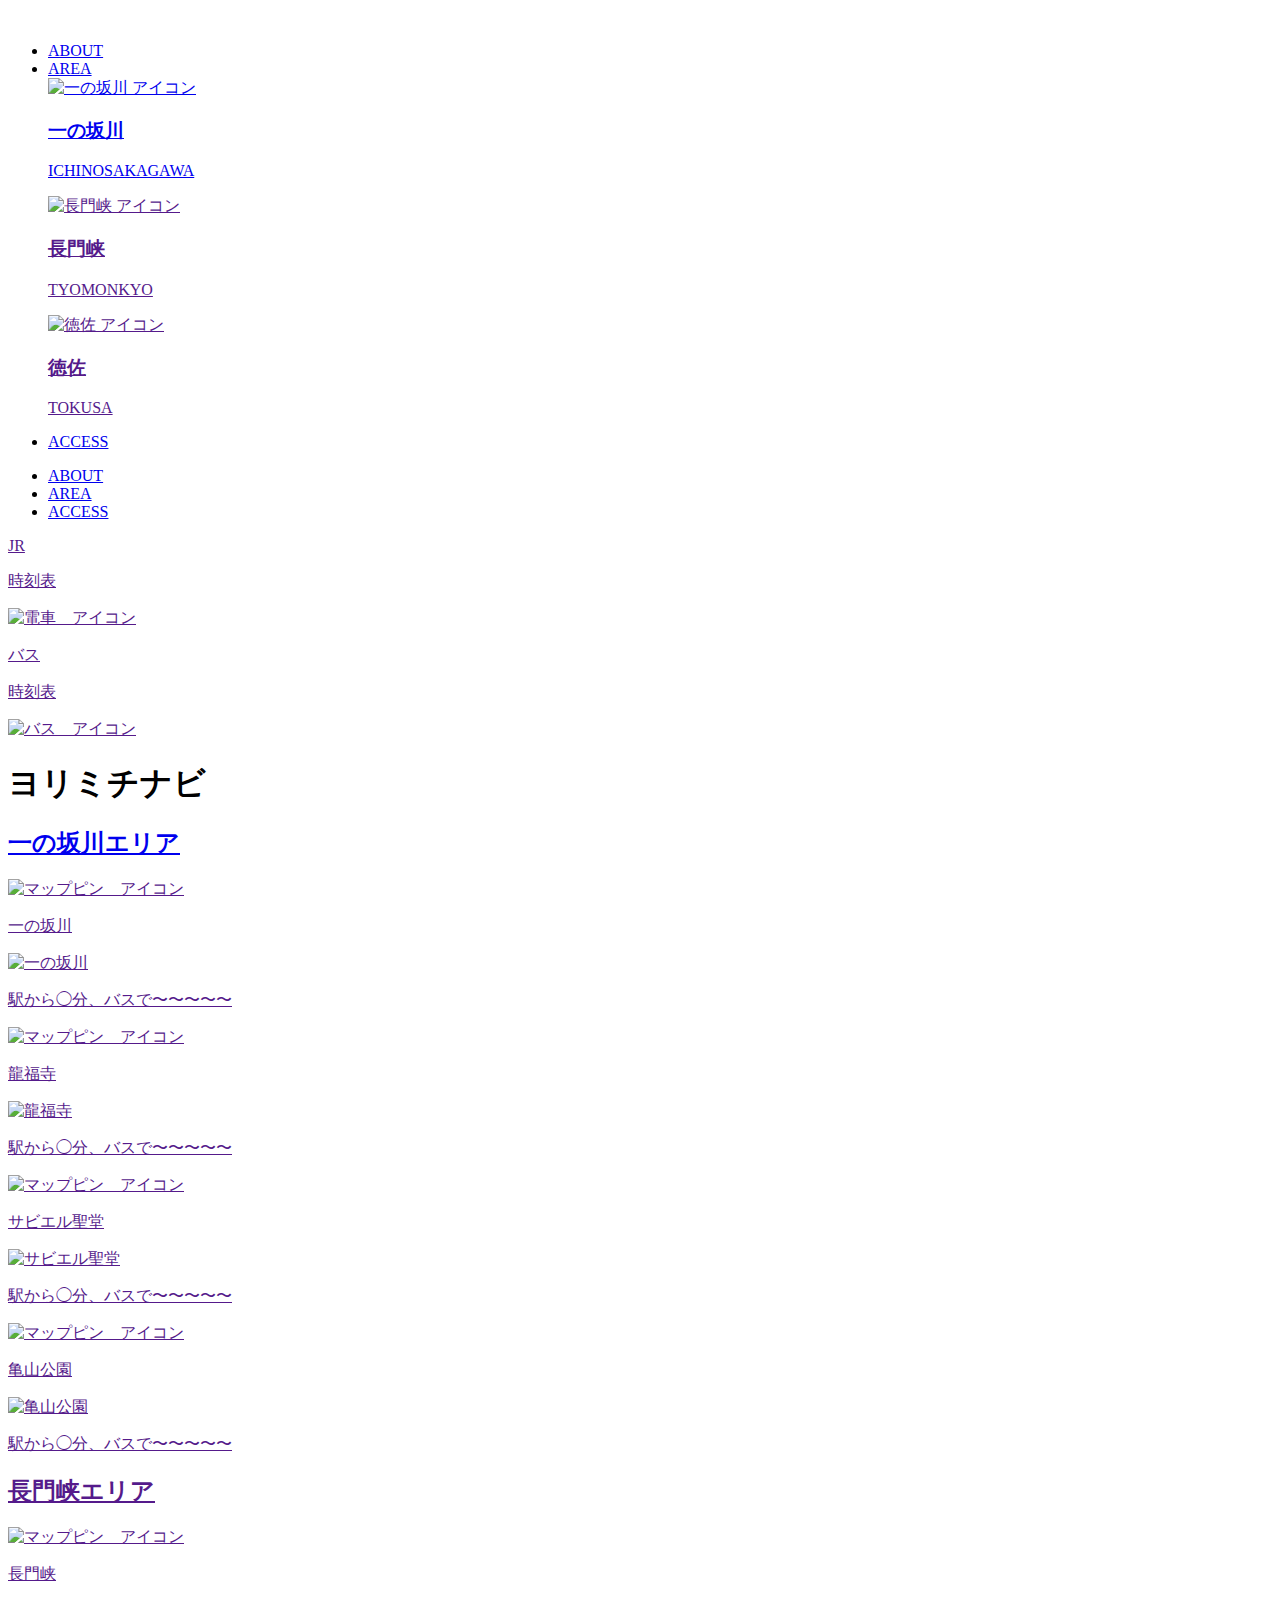
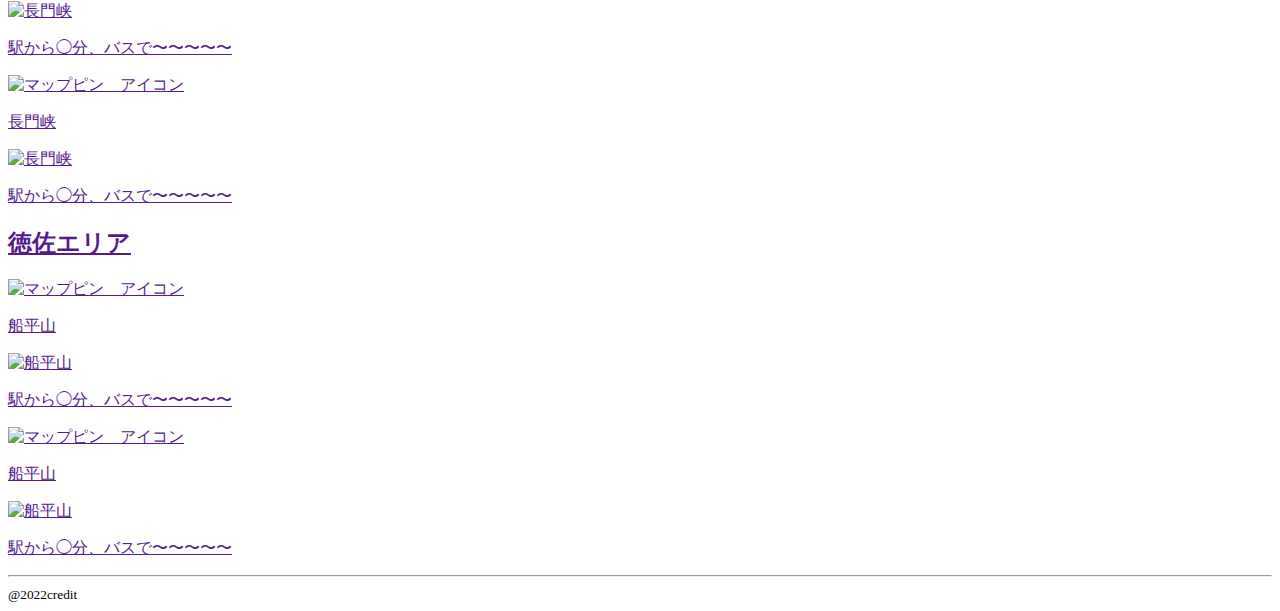
==== access.html @ 34bd50d1 "Create access.html" ====
<!doctype html>
<html lang="ja">
<head>
<meta charset="UTF-8">
<!-- Enable users to add your web application or webpage link to the Home screen. Replace icon.png with your icon file path -->
<link rel="apple-touch-icon" href="icon.png">
<!-- Specify a launch screen image that is displayed while your web application launches. Replace app.png with your image file path -->
<link rel="apple-touch-startup-image" href="app.png">
<!-- Mobile Internet Explorer allows us to activate ClearType technology for smoothing fonts for easy reading -->
<meta http-equiv="cleartype" content="on">
<!-- Specify whether or not telephone numbers in the HTML content should appear as hypertext links -->
<meta name="format-detection" content="telephone=no" />
<!-- Changes the logical window size used when displaying a page mobile browsers -->
<meta name = "viewport" content = "width = device-width, initial-scale=1, user-scalable=yes">
<title>ヨリミチやまぐち</title>
<link rel="stylesheet" href="assets/css/reset.css">
<link rel="stylesheet" href="assets/slick-1.8.1/slick/slick.css">
<link rel="stylesheet" href="assets/css/common.css">
<link rel="stylesheet" href="assets/css/access.css">
<link rel="preconnect" href="https://fonts.googleapis.com">
<link rel="preconnect" href="https://fonts.gstatic.com" crossorigin>
<link rel="stylesheet" href="https://cdn.jsdelivr.net/npm/yakuhanjp@3.4.1/dist/css/yakuhanrp.min.css">
<script>
  (function(d) {
    var config = {
      kitId: 'tdo6hxy',
      scriptTimeout: 3000,
      async: true
    },
    h=d.documentElement,t=setTimeout(function(){h.className=h.className.replace(/\bwf-loading\b/g,"")+" wf-inactive";},config.scriptTimeout),tk=d.createElement("script"),f=false,s=d.getElementsByTagName("script")[0],a;h.className+=" wf-loading";tk.src='https://use.typekit.net/'+config.kitId+'.js';tk.async=true;tk.onload=tk.onreadystatechange=function(){a=this.readyState;if(f||a&&a!="complete"&&a!="loaded")return;f=true;clearTimeout(t);try{Typekit.load(config)}catch(e){}};s.parentNode.insertBefore(tk,s)
  })(document);
</script>
</head>

<body>
<header class="header">
  <div class="header-logo"><a href="index.html"><img src="assets/images/svg/yorimiti_logo.svg" alt=""></a></div>
  <section class="section-g-nav">
    <div class="openbtn1"><span></span><span></span><span></span></div>
    <nav id="g-nav">
      <div id="g-nav-list"><!--ナビの数が増えた場合縦スクロールするためのdiv※不要なら削除-->
        <ul>
          <li><a href="index.html#about">ABOUT</a></li>
          <li><a href="index.html#area">AREA</a></li>
          <div class="g-nav__area">
            <div class="g-nav__area-content"> <a href="ichinosaka.html"> <img src="assets/images/photo/トップページ/エリアイメージ/sakuraichinosakagawa01.jpeg" alt="一の坂川 アイコン">
              <div class="g-nav__area-title">
                <h3 class="g-nav__ichi-name">一の坂川</h3>
                <p>ICHINOSAKAGAWA</p>
              </div>
              </a> </div>
            <div class="g-nav__area-content"> <a href=""> <img src="assets/images/photo/トップページ/エリアイメージ/chomonkyo.jpeg" alt="長門峡 アイコン">
              <div class="g-nav__area-title">
                <h3 class="g-nav__cho-name">長門峡</h3>
                <p>TYOMONKYO</p>
              </div>
              </a> </div>
            <div class="g-nav__area-content"> <a href=""> <img src="assets/images/photo/トップページ/エリアイメージ/chomonkyo.jpeg" alt="徳佐 アイコン">
              <div class="g-nav__area-title">
                <h3 class="g-nav__tokusa-name">徳佐</h3>
                <p>TOKUSA</p>
              </div>
              </a> </div>
          </div>
          <li><a href="access.html">ACCESS</a></li>
        </ul>
      </div>
    </nav>
  </section>
  <section class="section-h-nav">
    <nav id="h-nav">
      <ul>
        <li><a href="#about">ABOUT</a></li>
        <li><a href="#area">AREA</a></li>
        <li><a href="access.html">ACCESS</a></li>
      </ul>
    </nav>
  </section>
</header>
<main>
  <section class="section-schedule"> <a href="">
    <div class="section-schedule__train">
      <p>JR</p>
      <p>時刻表</p>
      <img src="assets/images/svg/T_DENSHA.svg" alt="電車　アイコン"> </div>
    </a> <a href="">
    <div class="section-schedule__bus">
      <p>バス</p>
      <p>時刻表</p>
      <img src="assets/images/svg/T_BASU.svg" alt="バス　アイコン"> </div>
    </a> </section>
  <section class="section-access">
    <h1 class="fadeUpTrigger">ヨリミチ<span class="font-20">ナビ</span></h1>
    <section class="section-access__content">
      <a href="ichinosaka.html"><h2 class="section-access__ichi fadeUpTrigger">一の坂川<span class="font-20">エリア</span></h2></a>
      <div class="section-access__content-wrapper">
        <div>
          <div class="section-access__spot section-access__ichi"> <a href="">
            <div class="section-access__title"> <img class="section-access__pin fadeUpTrigger" src="assets/images/svg/access_pin_ichi.svg" alt="マップピン　アイコン">
              <p class="section-access__ichi fadeUpTrigger">一の坂川</p>
            </div>
            <img class="section-access__image" src="assets/images/photo/ヨリミチナビ/一の坂川エリア/DSCF0486.JPG" alt="一の坂川">
            <p class="section-access__ichi fadeUpTrigger">駅から◯分、バスで〜〜〜〜〜</p>
            </a> </div>
        </div>
        <div>
          <div class="section-access__spot section-access__ichi"> <a href="">
            <div class="section-access__title"> <img class="section-access__pin fadeUpTrigger" src="assets/images/svg/access_pin_ichi.svg" alt="マップピン　アイコン">
              <p class="section-access__ichi fadeUpTrigger">龍福寺</p>
            </div>
            <img class="section-access__image" src="assets/images/photo/ヨリミチナビ/一の坂川エリア/DSCF0515.JPG" alt="龍福寺">
            <p class="section-access__ichi fadeUpTrigger">駅から◯分、バスで〜〜〜〜〜</p>
            </a> </div>
        </div>
        <div>
          <div class="section-access__spot section-access__ichi"> <a href="">
            <div class="section-access__title"> <img class="section-access__pin fadeUpTrigger" src="assets/images/svg/access_pin_ichi.svg" alt="マップピン　アイコン">
              <p class="section-access__ichi fadeUpTrigger">サビエル聖堂</p>
            </div>
            <img class="section-access__image" src="assets/images/photo/ヨリミチナビ/一の坂川エリア/DSCF0668.JPG" alt="サビエル聖堂">
            <p class="section-access__ichi fadeUpTrigger">駅から◯分、バスで〜〜〜〜〜</p>
            </a> </div>
        </div>
        <div>
          <div class="section-access__spot section-access__ichi"> <a href="">
            <div class="section-access__title"> <img class="section-access__pin fadeUpTrigger" src="assets/images/svg/access_pin_ichi.svg" alt="マップピン　アイコン">
              <p class="section-access__ichi fadeUpTrigger">亀山公園</p>
            </div>
            <img class="section-access__image" src="assets/images/photo/ヨリミチナビ/一の坂川エリア/DSCF0613.JPG" alt="亀山公園">
            <p class="section-access__ichi fadeUpTrigger">駅から◯分、バスで〜〜〜〜〜</p>
            </a> </div>
        </div>
      </div>
    </section>
    <section class="section-access__content">
      <a href=""><h2 class="section-access__tyo fadeUpTrigger">長門峡<span class="font-20">エリア</span></h2></a>
       <div class="section-access__content-wrapper">
        <div>
          <div class="section-access__spot section-access__tyo"> <a href="">
            <div class="section-access__title"> <img class="section-access__pin fadeUpTrigger" src="assets/images/svg/access_pin_tyo.svg" alt="マップピン　アイコン">
              <p class="section-access__tyo fadeUpTrigger">長門峡</p>
            </div>
            <img class="section-access__image" src="assets/images/photo/トップページ/エリアイメージ/chomonkyo.jpeg" alt="長門峡">
            <p class="section-access__tyo fadeUpTrigger">駅から◯分、バスで〜〜〜〜〜</p>
            </a> </div>
        </div>
        <div>
          <div class="section-access__spot section-access__tyo"> <a href="">
            <div class="section-access__title"> <img class="section-access__pin fadeUpTrigger" src="assets/images/svg/access_pin_tyo.svg" alt="マップピン　アイコン">
              <p class="section-access__tyo fadeUpTrigger">長門峡</p>
            </div>
            <img class="section-access__image" src="assets/images/photo/トップページ/エリアイメージ/chomonkyo.jpeg" alt="長門峡">
            <p class="section-access__tyo fadeUpTrigger">駅から◯分、バスで〜〜〜〜〜</p>
            </a> </div>
         </div>
       </div>
    </section>
    <section class="section-access__content">
      <a href=""><h2 class="section-access__tokusa fadeUpTrigger">徳佐<span class="font-20">エリア</span></h2></a>
      <div class="section-access__content-wrapper">
       <div>
        <div class="section-access__spot"> <a href="">
          <div class="section-access__title"> <img class="section-access__pin fadeUpTrigger" src="assets/images/svg/access_pin_tokusa.svg" alt="マップピン　アイコン">
            <p class="section-access__tokusa fadeUpTrigger">船平山</p>
          </div>
          <img class="section-access__image" src="assets/images/photo/一の坂川エリア/＃１/DSCF0486.JPG" alt="船平山">
          <p class="section-access__tokusa fadeUpTrigger">駅から◯分、バスで〜〜〜〜〜</p>
          </a> </div>
        </div>
        <div>
          <div class="section-access__spot"> <a href="">
            <div class="section-access__title"> <img class="section-access__pin fadeUpTrigger" src="assets/images/svg/access_pin_tokusa.svg" alt="マップピン　アイコン">
              <p class="section-access__tokusa fadeUpTrigger">船平山</p>
            </div>
            <img class="section-access__image" src="assets/images/photo/一の坂川エリア/＃１/DSCF0486.JPG" alt="船平山">
            <p class="section-access__tokusa fadeUpTrigger">駅から◯分、バスで〜〜〜〜〜</p>
            </a> </div>
         </div>
      </div>
    </section>
  </section>
  <section class="section-footer">
    <hr>
    <small>@2022credit</small> </section>
</main>
<script src="https://code.jquery.com/jquery-3.6.0.min.js" integrity="sha256-/xUj+3OJU5yExlq6GSYGSHk7tPXikynS7ogEvDej/m4=" crossorigin="anonymous"></script> 
<script src="assets/slick-1.8.1/slick/slick.min.js"></script> 
<script src="assets/js/common.js"></script>
</body>
</html>
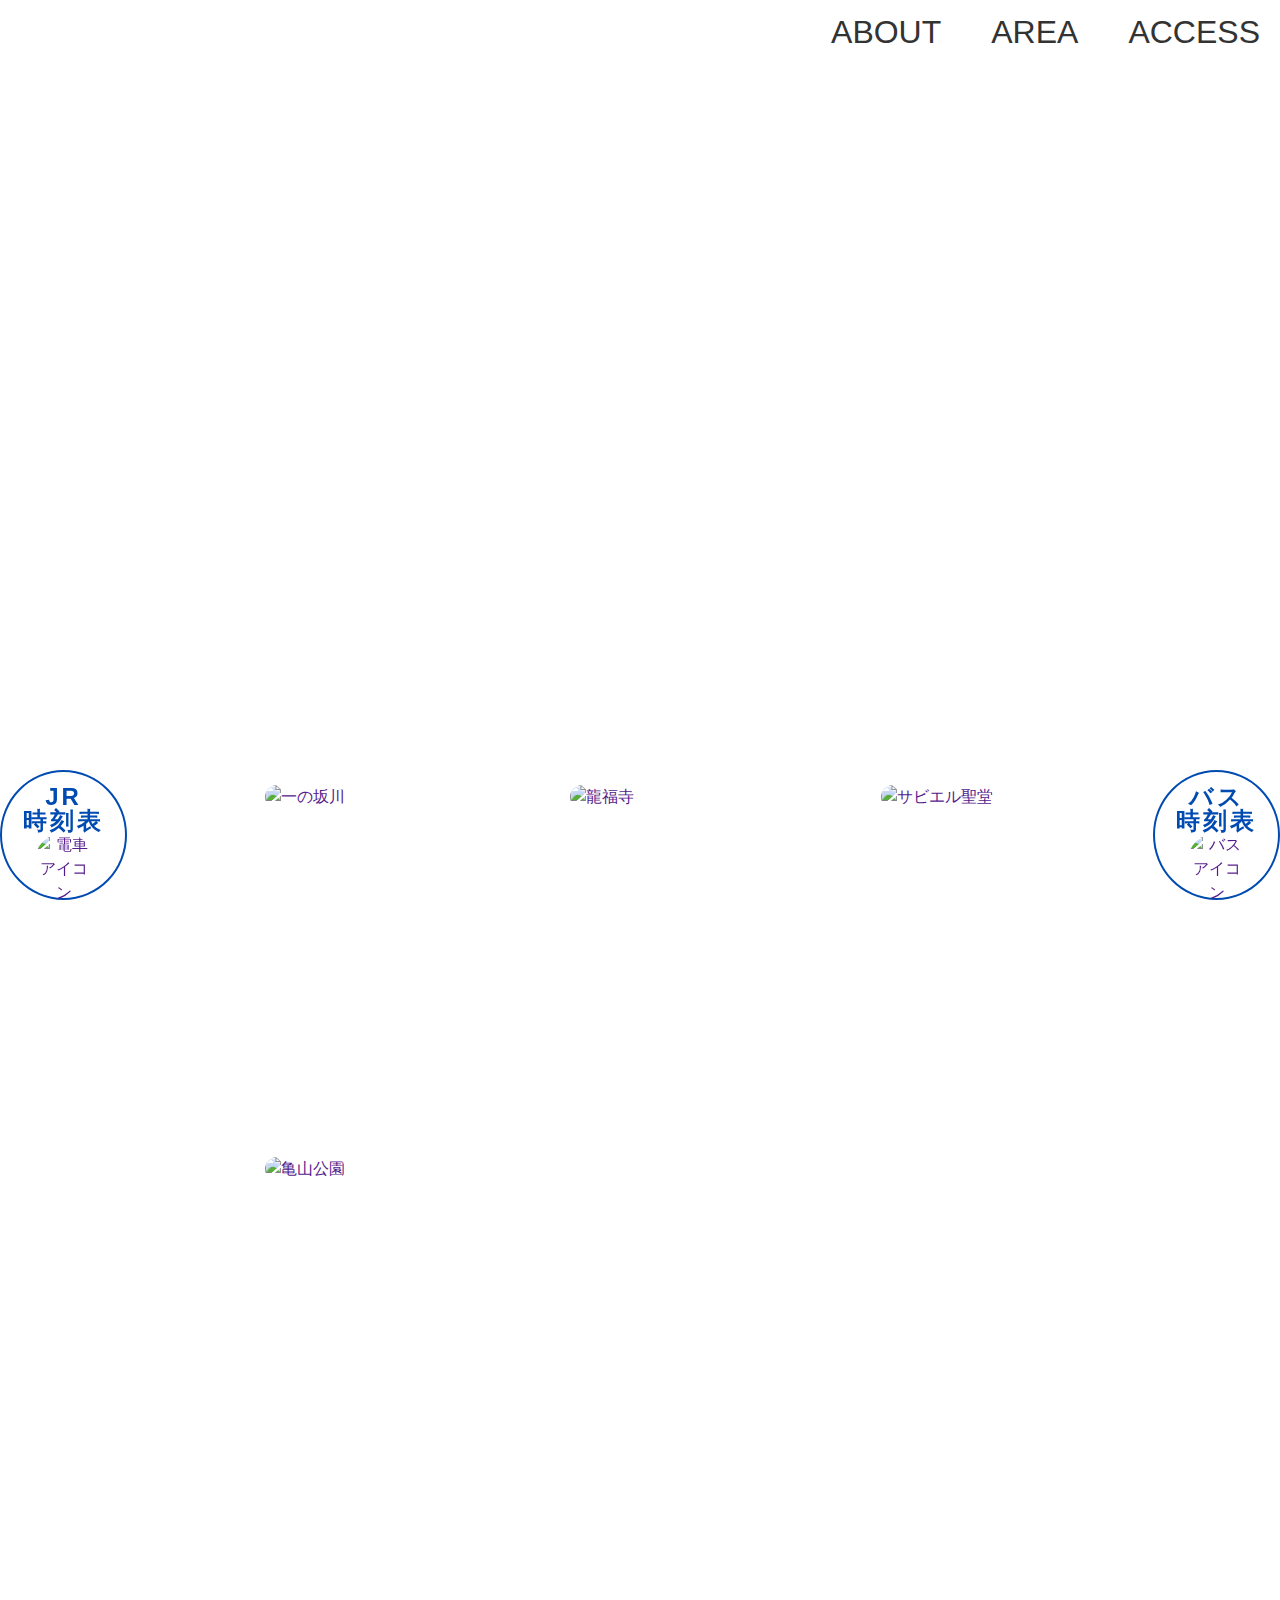
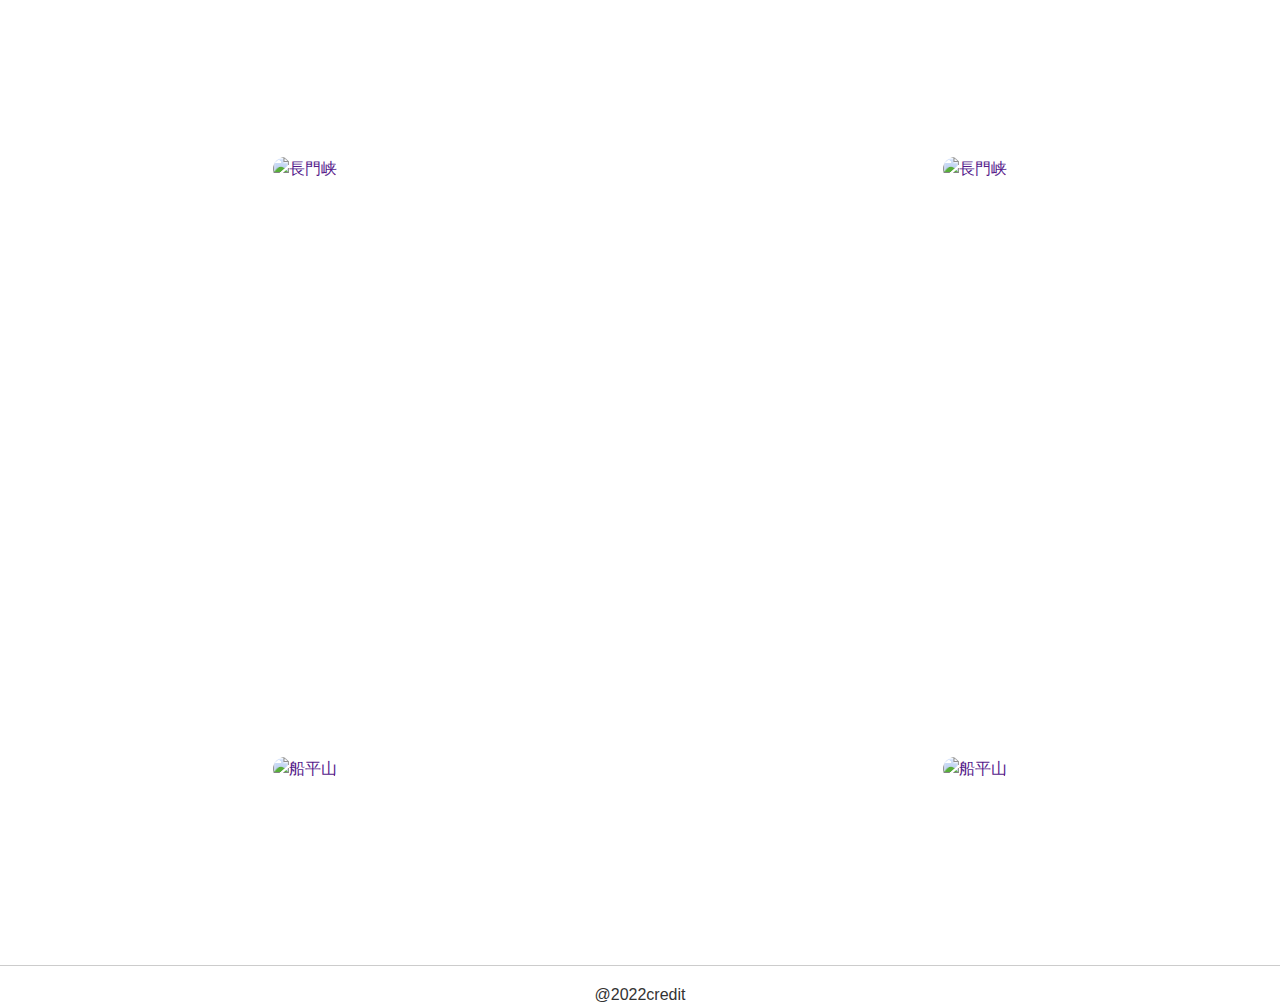
==== commit 3da65abb: "Update access.html" ====
--- a/access.html
+++ b/access.html
@@ -13,10 +13,10 @@
 <!-- Changes the logical window size used when displaying a page mobile browsers -->
 <meta name = "viewport" content = "width = device-width, initial-scale=1, user-scalable=yes">
 <title>ヨリミチやまぐち</title>
-<link rel="stylesheet" href="assets/css/reset.css">
-<link rel="stylesheet" href="assets/slick-1.8.1/slick/slick.css">
-<link rel="stylesheet" href="assets/css/common.css">
-<link rel="stylesheet" href="assets/css/access.css">
+<link rel="stylesheet" href="reset.css">
+<link rel="stylesheet" href="slick.css">
+<link rel="stylesheet" href="common.css">
+<link rel="stylesheet" href="access.css">
 <link rel="preconnect" href="https://fonts.googleapis.com">
 <link rel="preconnect" href="https://fonts.gstatic.com" crossorigin>
 <link rel="stylesheet" href="https://cdn.jsdelivr.net/npm/yakuhanjp@3.4.1/dist/css/yakuhanrp.min.css">
@@ -184,7 +184,7 @@
     <small>@2022credit</small> </section>
 </main>
 <script src="https://code.jquery.com/jquery-3.6.0.min.js" integrity="sha256-/xUj+3OJU5yExlq6GSYGSHk7tPXikynS7ogEvDej/m4=" crossorigin="anonymous"></script> 
-<script src="assets/slick-1.8.1/slick/slick.min.js"></script> 
-<script src="assets/js/common.js"></script>
+<script src="slick.min.js"></script> 
+<script src="common.js"></script>
 </body>
 </html>
--- a/common.css
+++ b/common.css
@@ -0,0 +1,449 @@
+@charset "UTF-8";
+/* CSS Document */
+html {
+  font-size: 62.5%; /* 16px * 62.5% = 10px */
+  width: 100%;
+}
+body {
+  color: #333; /* RGB */
+  font-family: YakuHanRP, fot-tsukuardgothic-std, "M PLUS Rounded 1c", "Hiragino Sans", "Hiragino Kaku Gothic ProN", "Noto Sans JP", Meiryo, sans-serif;
+  font-weight: 100;
+  font-size: 1.6rem;
+  line-height: 2.4rem;
+  text-align: center;
+}
+h2 {
+  font-size: 2.8rem;
+  font-weight: 500;
+}
+h3 {
+  font-size: 1.8rem;
+  font-weight: 400;
+}
+h4 {
+  font-size: 1.8rem;
+  font-weight: 200;
+}
+p {
+  color: #999999;
+  font-size: 1.4rem;
+  font-weight: 100;
+  line-height: 2.8rem;
+  letter-spacing: 3px;
+}
+img {
+  width: 100%;
+  max-width: 600px;
+  max-height: 44vw;
+  object-fit: cover;
+  text-align: center;
+  border-radius: 32px;
+}
+a {
+  text-decoration: none;
+}
+br {
+  display: none;
+}
+.font-20 {
+  font-size: 20px;
+}
+/*========= ナビゲーションのためのCSS ===============*/
+#g-nav {
+  /*position:fixed;にし、z-indexの数値を小さくして最背面へ*/
+  position: fixed;
+  z-index: -1;
+  opacity: 0; /*はじめは透過0*/
+  /*ナビの位置と形状*/
+  top: 0;
+  width: 100%;
+  height: 100vh; /*ナビの高さ*/
+  background: #ffffff;
+  /*動き*/
+  transition: all 0.3s;
+}
+/*アクティブクラスがついたら透過なしにして最前面へ*/
+#g-nav.panelactive {
+  opacity: 1;
+  z-index: 999;
+}
+/*ナビゲーションの縦スクロール*/
+#g-nav.panelactive #g-nav-list {
+  /*ナビの数が増えた場合縦スクロール*/
+  z-index: 999;
+  width: 100%;
+  height: 100vh; /*表示する高さ*/
+  overflow: auto;
+  -webkit-overflow-scrolling: touch;
+}
+/*ナビゲーション*/
+#g-nav ul {
+  display: none;
+  /*ナビゲーション天地中央揃え*/
+  position: absolute;
+  z-index: 999;
+  top: 50%;
+  left: 50%;
+  transform: translate(-50%, -50%);
+}
+#g-nav.panelactive ul {
+  display: block;
+}
+/*リストのレイアウト設定*/
+#g-nav li {
+  list-style: none;
+  text-align: center;
+  height: 64px;
+  border-top: 1px solid rgba(22, 27, 33, 0.1);
+  width: 80vw;
+  min-width: 270px;
+}
+#g-nav li:last-child {
+  border-bottom: 1px solid rgba(22, 27, 33, 0.1);
+}
+#g-nav li a {
+  color: #333;
+  font-size: 20px;
+  text-decoration: none;
+  line-height: 30px;
+  padding: 17px 0;
+  display: block;
+  text-transform: uppercase;
+  letter-spacing: 0.1em;
+  font-weight: bold;
+}
+/*========= ボタンのためのCSS ===============*/
+.openbtn1 {
+  position: fixed;
+  z-index: 9999; /*ボタンを最前面に*/
+  top: 10px;
+  right: 10px;
+  cursor: pointer;
+  width: 50px;
+  height: 50px;
+  background-color: #fff;
+  border-radius: 50%;
+}
+/*×に変化*/
+.openbtn1 span {
+  display: inline-block;
+  transition: all .4s;
+  position: absolute;
+  left: 14px;
+  height: 3px;
+  border-radius: 2px;
+  background-color: #666;
+  width: 45%;
+}
+.openbtn1 span:nth-of-type(1) {
+  top: 15px;
+}
+.openbtn1 span:nth-of-type(2) {
+  top: 23px;
+}
+.openbtn1 span:nth-of-type(3) {
+  top: 31px;
+}
+.openbtn1.active span:nth-of-type(1) {
+  top: 18px;
+  left: 18px;
+  transform: translateY(6px) rotate(-45deg);
+  width: 30%;
+}
+.openbtn1.active span:nth-of-type(2) {
+  opacity: 0;
+}
+.openbtn1.active span:nth-of-type(3) {
+  top: 30px;
+  left: 18px;
+  transform: translateY(-6px) rotate(45deg);
+  width: 30%;
+}
+.g-nav__area {
+  width: fit-content;
+  display: flex;
+  flex-direction: column;
+  align-items: flex-start;
+  margin: 0 auto;
+  padding-top: 24px;
+  text-align: left;
+}
+.g-nav__area-content a {
+  display: flex;
+  align-items: center;
+  justify-content: center;
+  margin-bottom: 36px;
+}
+.g-nav__area-content img {
+  width: 80px;
+  height: 80px;
+  max-height: 44vw;
+  object-fit: cover;
+  text-align: center;
+  border-radius: 16px;
+  border: solid 1px #fff;
+  box-shadow: 0 0 4px grey;
+}
+.g-nav__area-title {
+  padding-left: 52px;
+}
+.g-nav__area-content h3 {
+  font-size: 20px;
+}
+.g-nav__ichi-name {
+  color: #7D6C46;
+}
+.g-nav__cho-name {
+  color: #CC543A;
+}
+.g-nav__tokusa-name {
+  color: #2D6D4B;
+}
+.g-nav__area-content p {
+  font-size: 10px;
+}
+
+.section-h-nav{
+  display: none;
+}
+#h-nav ul {
+  display: flex;
+  position: absolute;
+  z-index: 4;
+  top: 20px;
+  right: 20px;
+}
+.section-h-nav a{
+  font-size: 2.0rem;
+  color: #fff;
+  font-weight: 500;
+}
+.section-h-nav li{
+  padding-right: 50px;
+}
+.section-h-nav li:last-child{
+  padding-right: 0px;
+}
+.wrapper {
+  position: relative;
+}
+.top-wrapper h1 {
+  position: absolute;
+  top: 0;
+  bottom: 0;
+  right: 0;
+  left: 0;
+  margin: auto;
+  background-color: rgba(255, 255, 255, 0.80);
+  z-index: 3;
+  height: 100px;
+  font-size: 36px;
+  padding: inherit;
+  display: flex;
+  align-items: center;
+  justify-content: center;
+  letter-spacing: 2px;
+}
+.top-wrapper p {
+  position: absolute;
+  font-size: 16px;
+  font-weight: 600;
+  top: 64vh;
+  color: #ffffff;
+  z-index: 3;
+  width: 100%;
+}
+/* ぼかしから出現 */
+.blur {
+  animation-name: blurAnime;
+  animation-duration: 2.0s;
+  animation-fill-mode: forwards;
+}
+@keyframes blurAnime {
+  from {
+    filter: blur(10px);
+    transform: scale(1.02);
+    opacity: 0;
+  }
+  to {
+    filter: blur(0);
+    transform: scale(1);
+    opacity: 1;
+  }
+}
+/* スクロールをしたら出現する要素にはじめに透過0を指定　*/
+.fadeUpTrigger {
+  opacity: 0;
+}
+.slick-prev, .slick-next {
+  position: absolute;
+  z-index: 3;
+  top: 88%;
+  cursor: pointer; /*マウスカーソルを指マークに*/
+  outline: none; /*クリックをしたら出てくる枠線を消す*/
+  height: 30px;
+  width: 30px;
+  background-repeat: no-repeat;
+}
+.slick-prev { /*戻る矢印の位置と形状*/
+  left: 8vw;
+  background-image: url("../images/svg/rallow_left.svg")
+}
+.slick-next { /*次へ矢印の位置と形状*/
+  right: 8vw;;
+  background-image: url("../images/svg/rallow_right.svg")
+}
+/*ドットナビゲーションの設定*/
+.slick-dots {
+  position: relative;
+  z-index: 3;
+  text-align: center;
+  margin: -50px 0 0 0; /*ドットの位置*/
+}
+.slick-dots li {
+  display: inline-block;
+  margin: 0 16px;
+}
+.slick-dots button {
+  color: transparent;
+  outline: none;
+  width: 2vw;
+  height: 2vw;
+  max-height: 12px;
+  max-width: 12px;
+  display: block;
+  border-radius: 50%;
+  background: rgba(0, 0, 0, 0.30);
+  padding: 0;
+  border-width: 0;
+}
+.slick-dots .slick-active button {
+  background: #333; /*ドットボタンの現在地表示の色*/
+}
+.section-description {
+  width: fit-content;
+  max-width: 92vw;
+  margin: 80px auto 0;
+}
+.section-description img {
+  margin: 40px 0;
+}
+.section-description h3 {
+  margin-bottom: 16px;
+}
+.section-description p {
+  text-align: left;
+  width: fit-content;
+  margin: 0 auto;
+}
+
+.section-area__ichi {
+  background-color: rgba(125, 108, 70, 0.60);
+  color: rgba(125, 108, 70);
+}
+.section-area__tyo {
+  background-color: rgba(204, 84, 58, 0.60);
+  color: rgba(204, 84, 58);
+}
+.section-area__tokusa {
+  background-color: rgba(45, 109, 75, 0.60);
+  color: rgba(45, 109, 75);
+}
+.header-logo img {
+  position: absolute;
+    top: 10px;
+    left: 10px;
+    width: 20vw;
+    max-width: 160px;
+    z-index: 100;
+}
+#section__mobile-area{
+  display: block;
+}
+#section__pc-area{
+  display: none;
+}
+.section-area__ashiato img{
+  width: 20vw;
+  border-radius: 0px;
+  max-width: 280px;
+}
+.section-area__ashiato-rv img{
+  width: 20vw;
+  transform: scale(-1, 1);
+  border-radius: 0px;
+  max-width: 280px;
+}
+
+@media(min-width:500px){
+  br{
+    display: block;
+  }
+  .br-h3{
+    display: none;
+  }
+}
+
+@media(min-width:600px){
+  
+}
+
+@media(min-width:1024px){
+  h2{
+     font-size: 4.5rem;
+    font-weight: 600;
+    letter-spacing: 6px;
+  }
+  h3{
+    font-size: 3.0rem;
+  }
+  p{
+    font-size: 1.6rem;
+  }
+  .section-g-nav{
+    display: none;
+  }
+  .section-h-nav{
+    display: block;
+  }
+  .section-description{
+    margin-top: 240px;
+  }
+  .section-description h2{
+    margin-bottom: 100px;
+  }
+  .section-description__content{
+    display: flex;
+    align-items: center;
+    margin-top: 80px;
+    width: 92vw;
+    max-width: 1184px;
+    justify-content: space-between;
+  }
+  .section-description img{
+    margin: 0 auto;
+    max-width: 600px;
+  }
+  .section-description__description{
+    padding-left: 40px;
+    min-width: 440px;
+  }
+  .section-description h3{
+    line-height: 52px;
+    letter-spacing: 3px;
+    text-align: left;
+    margin-bottom: 60px;
+  }
+  .section-description p{
+    line-height: 40px;
+  }
+  .br-h3{
+    display: block;
+  }
+ #section__mobile-area{
+  display: none;
+   }
+  #section__pc-area{
+  display: block;
+   }
+ }
--- a/access.css
+++ b/access.css
@@ -0,0 +1,142 @@
+@charset "UTF-8";
+/* CSS Document */
+.section-h-nav a{
+  font-size: 3.2rem;
+  color: #333333;
+}
+.section-schedule {
+  position: fixed;
+  top: 64px;
+  right: 0px;
+  color: #004BB1;
+}
+.section-schedule__bus, .section-schedule__train {
+  border: 2px solid #004BB1;
+  border-radius: 50%;
+  width: 12vw;
+  height: 11vw;
+  display: flex;
+  flex-direction: column;
+  align-items: center;
+  padding-top: 1vw;
+}
+.section-schedule__train {
+  margin-bottom: 12px;
+}
+.section-schedule__train p, .section-schedule__bus p {
+  font-size: 9px;
+  color: #004BB1;
+  line-height: 10px;
+  width: fit-content;
+  font-weight: 600;
+}
+.section-schedule__train img, .section-schedule__bus img {
+  width: 6vw;
+}
+.section-access{
+  max-width: 1184px;
+  margin: 0 auto;
+}
+.section-access h1 {
+  font-size: 34px;
+  margin-top: 120px;
+}
+.section-access__ichi {
+  color: #7D6C46;
+}
+.section-access__tyo {
+  color: #CC543A;
+}
+.section-access__tokusa {
+  color: #2D6D4B;
+}
+.section-access__pin {
+  width: 20px;
+}
+.section-access__content h2 {
+  font-weight: 600;
+  margin-top: 100px;
+  font-size: 28px;
+  margin-bottom: 60px;
+}
+.section-access__spot {
+  width: fit-content;
+  margin: 0 auto 100px;
+}
+.section-access__spot p {
+  text-align: left;
+}
+.section-access__title {
+  display: flex;
+  margin-bottom: 20px;
+  justify-content: flex-start;
+  align-items: center;
+}
+.section-access__title p {
+  font-size: 20px;
+  font-weight: 600;
+  padding-left: 20px;
+}
+.section-access__spot img {
+  max-width: 400px;
+}
+
+@media(min-width:1024px){
+  .section-schedule__train, .section-schedule__bus {
+    max-width: 123px;
+    max-height: 113px;
+  }
+ .section-schedule__train img, .section-schedule__bus img {
+     max-width: 60px;
+  }
+  .section-schedule__train p, .section-schedule__bus p{
+    font-size: 24px;
+    line-height: 24px;
+  }
+  .section-access h1{
+    font-size: 8.0rem;
+    margin-top: 240px;
+    margin-bottom: 200px;
+  }
+  .font-20{
+    font-size: 4.0rem;
+  }
+  .section-access__content-wrapper{
+    display: flex;
+    flex-wrap: wrap;
+    justify-content: space-between;
+  }
+  .section-access__content{
+    padding: 0 124px;
+  }
+  .section-access__content h2 {
+    font-weight: 600;
+    margin-top: 100px;
+    font-size: 5.2rem;
+    margin-bottom: 100px;
+    text-align: left;
+    letter-spacing: 2px;
+  }
+  .section-access__image{
+    width: 32vw;
+    margin: 40px 0;
+  }
+  .section-access__pin{
+    width: 40px;
+    padding-right: 20px;
+  }
+  .section-access__title p{
+    font-size: 4.0rem;
+  }
+  .section-schedule__train{
+    position: fixed;
+    left: 0px;
+    bottom: 0px;
+    margin-bottom: 0px;
+  }
+  .section-schedule__bus{
+    position: fixed;
+    right: 0px;
+    bottom: 0px;
+  }
+}
